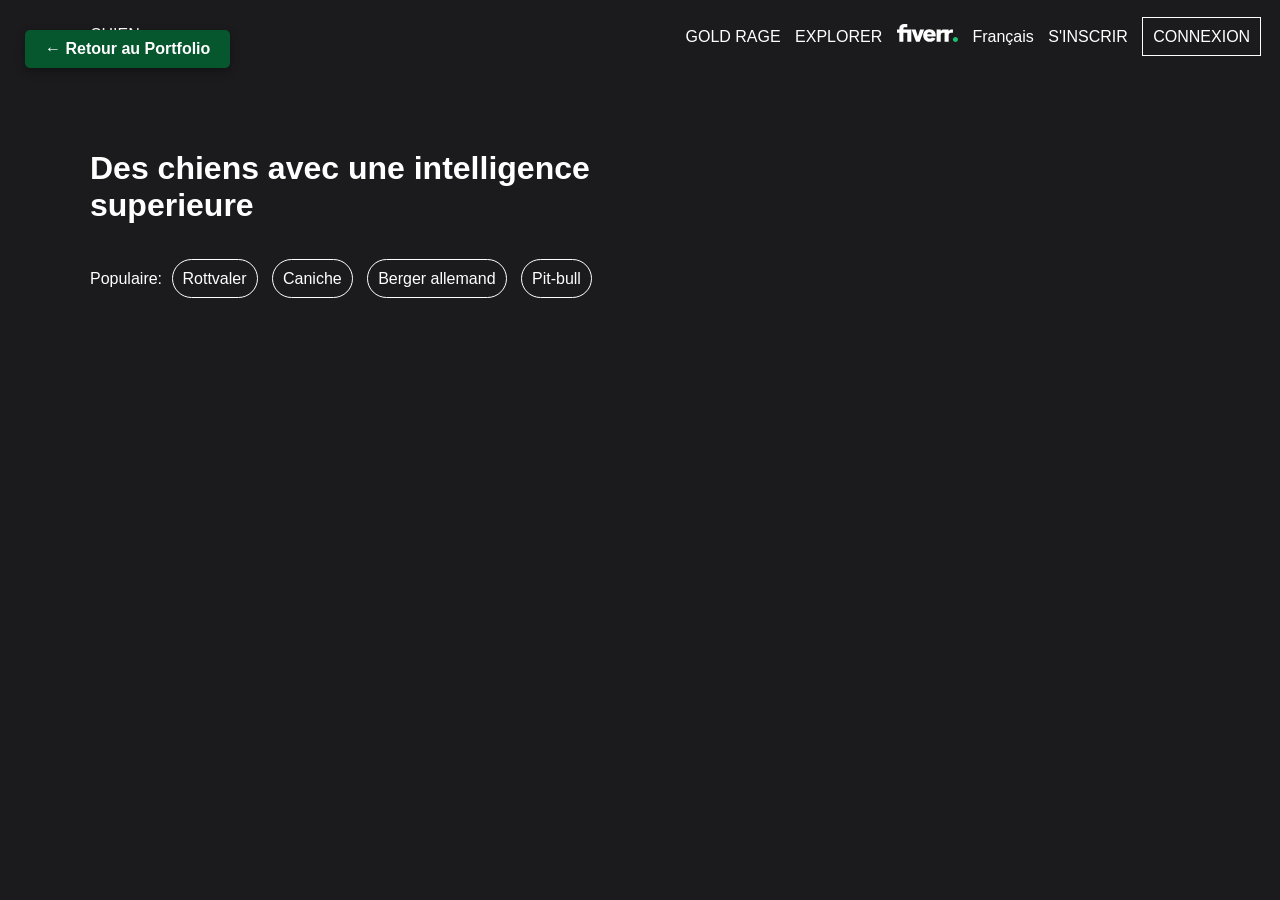
==== chien/index.html @ 072e0c32 "Add files via upload" ====
<!DOCTYPE html>
<html lang="fr">
<head>
    <meta charset="UTF-8">
    <meta name="viewport" content="width=device-width, initial-scale=1.0">
    <title>exercice</title>
    <link rel="stylesheet" href="style.css" type="text/css">
</head>
<body>
  <header>

    <a href="../index.html" class="btn-portfolio">← Retour au Portfolio</a>

    <div class="me">
      <a href="#" class="logo">CHIEN.</a>
        <div>
          <a href="#">GOLD RAGE</a>
          <a href="#">EXPLORER</a>
          <a href="#"><img src="images/logo.svg" alt="logo"></a>
          <a href="#">Français</a>
          <a href="#">S'INSCRIR</a>
          <a href="#" class="you">CONNEXION</a>
        </div>
    </div>
    <div class="he">
      <h1>Des chiens avec une intelligence <br>superieure</h1>
      <form>
        <label for=""></label>
      </form>
    </div>
    <div class="voiture">
      <p>Populaire:</p>
      <a href="#">Rottvaler</a>
      <a href="#">Caniche</a>
      <a href="#">Berger allemand</a>
      <a href="#">Pit-bull</a>
    </div>

  </header>
</body>
</html>
---- chien/style.css ----
*{
    padding: 0;
    margin: 0;
    box-sizing: border-box;
    font-family: sans-serif;
}
header{
    background-image: url(images/hero-img.jpg);
    background-size: cover;
    height: 100vh;
    color: white;
}
/* Bouton Retour au Portfolio */
.btn-portfolio {
    position: fixed;       /* reste visible en scroll */
    top: 20px;             /* distance du haut */
    left: 20px;            /* distance de la gauche */
    z-index: 1000;         /* devant tout le reste */
    display: inline-block;
    padding: 10px 20px;
    background-color: #06562e;
    color: #fff;
    text-decoration: none;
    border-radius: 5px;
    font-weight: bold;
    box-shadow: 0 4px 10px rgba(0,0,0,0.3);
    transition: background-color 0.3s ease, transform 0.2s ease;
}

.btn-portfolio:hover {
    background-color: black;
    color: white;
    transform: scale(1.05);
}
.me{
    background-color: transparent;
    color: white;
    height: 70px;
    width: 100%;
    display: flex;
    text-align: center;
    justify-content: space-between;
    align-items: center;
}
.logo{
    margin-left:90px ;
}
.he{
    float: left;
    left: 200px;
    margin-left:90px ;
    margin-top: 80px;
}
img{
    width: 10%;
}


.you{
    color: white;
    border: 1px solid white;
    padding: 10px;
   text-align: center; 
}

a{
    color: white;
     margin: 10px 5px;
    text-decoration:none;
    text-align: center;
}
.voiture{
    margin-top: 200px;
    margin-left: 90px;
}
.voiture p{
    display: inline-block;
}
.voiture a{
    border: 1px solid white;
    border-radius: 20px;
    padding: 10px;
   text-align: center; 
}
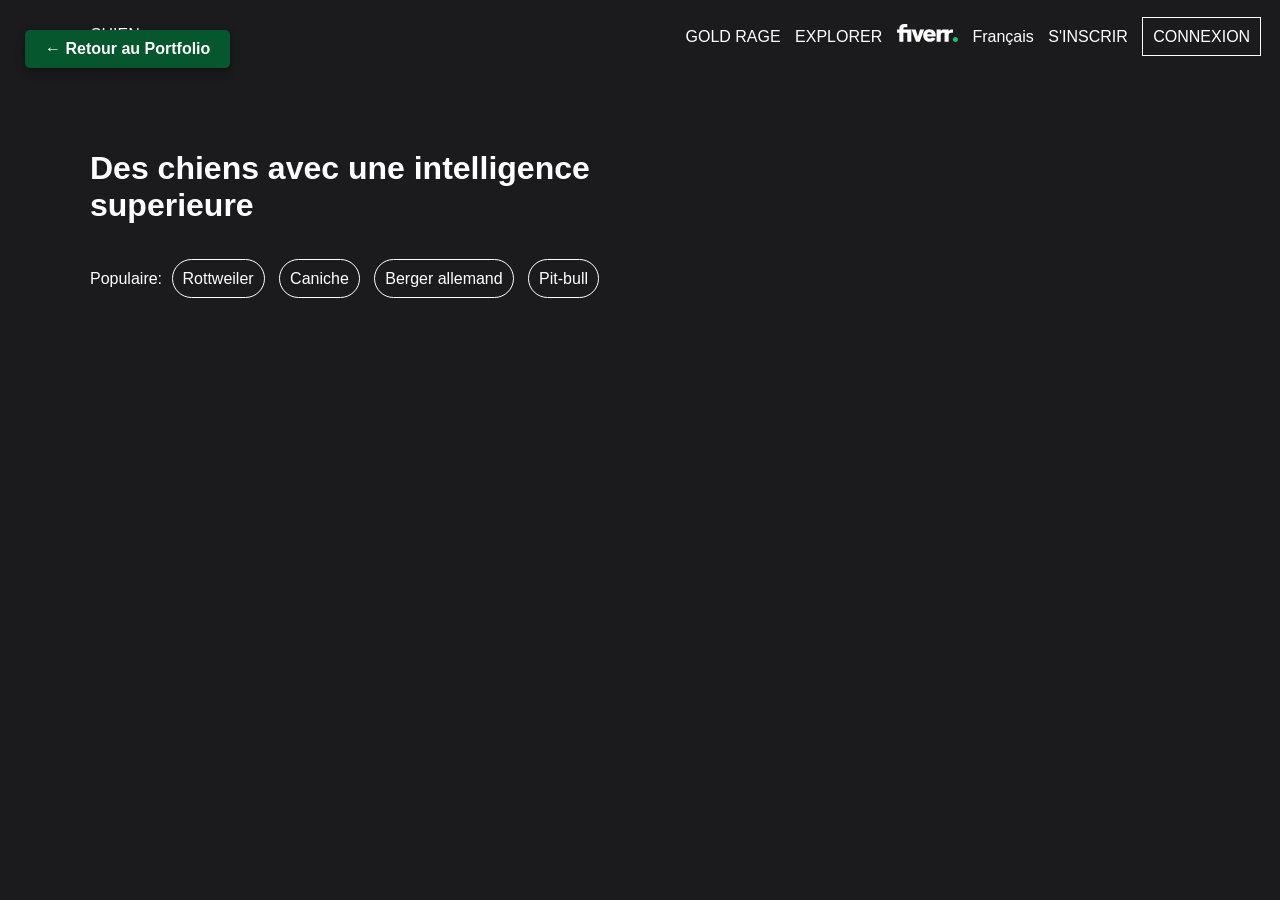
==== commit 6da47843: "mise à jour du site chien" ====
--- a/chien/index.html
+++ b/chien/index.html
@@ -29,11 +29,11 @@
       </form>
     </div>
     <div class="voiture">
-      <p>Populaire:</p>
-      <a href="#">Rottvaler</a>
-      <a href="#">Caniche</a>
-      <a href="#">Berger allemand</a>
-      <a href="#">Pit-bull</a>
+        <p>Populaire:</p>
+        <a href="races.html?race=rottweiler">Rottweiler</a>
+        <a href="races.html?race=caniche">Caniche</a>
+        <a href="races.html?race=berger-allemand">Berger allemand</a>
+        <a href="races.html?race=pitbull">Pit-bull</a>
     </div>
 
   </header>
--- a/chien/style.css
+++ b/chien/style.css
@@ -81,4 +81,27 @@
     border-radius: 20px;
     padding: 10px;
    text-align: center; 
-}+}
+
+.chiens-container {
+  display: grid;
+  grid-template-columns: repeat(auto-fit, minmax(220px, 1fr));
+  gap: 20px;
+  padding: 40px;
+}
+
+.carte-chien {
+  background: white;
+  color: black;
+  padding: 15px;
+  border-radius: 10px;
+  text-align: center;
+  box-shadow: 0 4px 10px rgba(0,0,0,0.2);
+}
+
+.carte-chien img {
+  width: 100%;
+  height: 180px;
+  object-fit: cover;
+  border-radius: 8px;
+}
